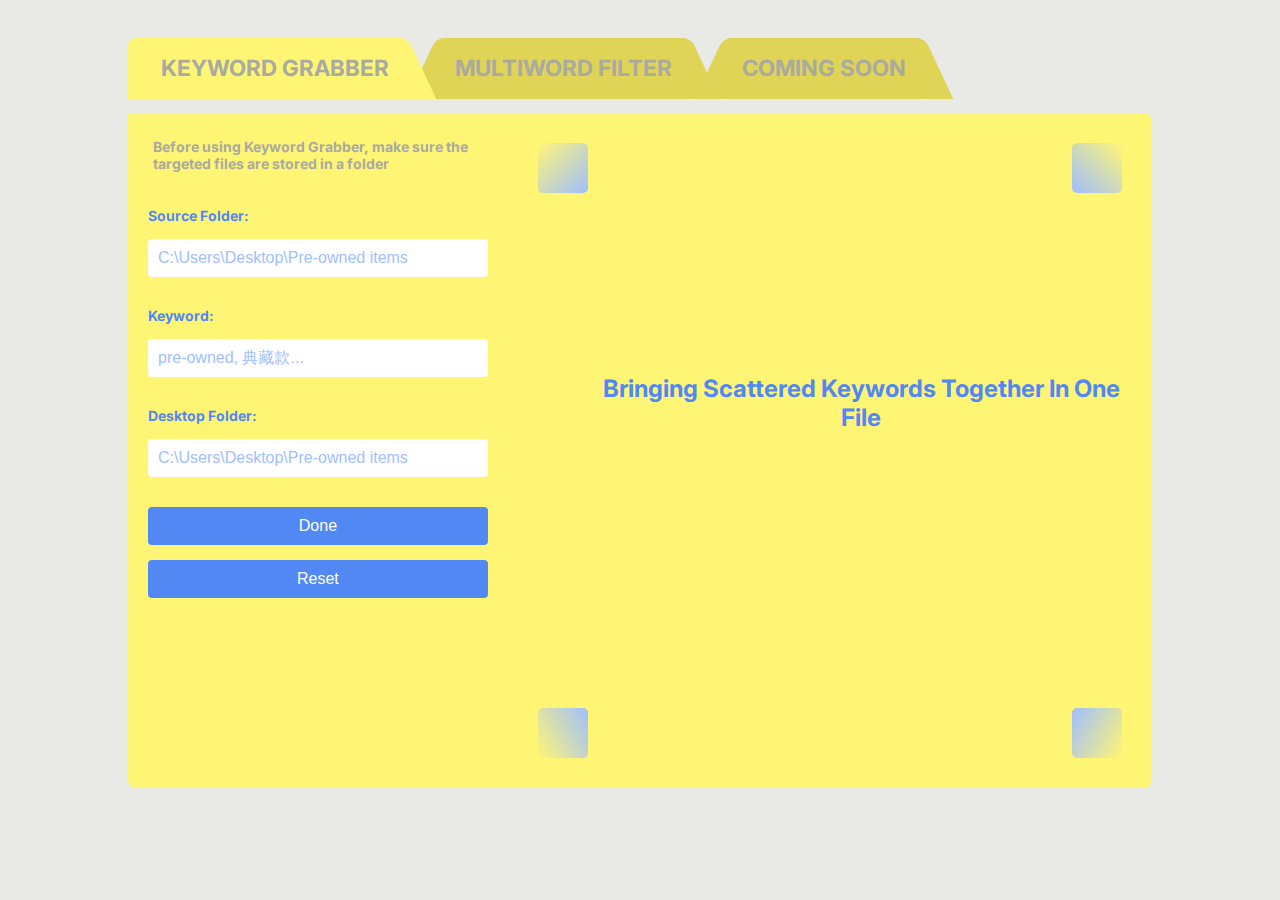
==== index.html @ 658e4536 "Add files via upload" ====
<!DOCTYPE html>
<html>
<head>
    <meta charset="utf-8">
    <meta name="viewport" content="width=device-width, initial-scale=1">
    <link rel="stylesheet" type="text/css" href="style.css">
    <link rel="preconnect" href="https://fonts.googleapis.com">
    <link rel="preconnect" href="https://fonts.gstatic.com" crossorigin>
    <link href="https://fonts.googleapis.com/css2?family=Inter:wght@100..900&family=Noto+Sans+TC:wght@100..900&family=Tsukimi+Rounded&display=swap" rel="stylesheet">
    <title>Siren</title>
</head>
<body>
        <!--<div class="tabs">
            <div class="tab mainleft active">
                <span>eyword Grabber</span>
            </div>
            <div class="tab sideright">
                <span>Multiword Filter</span>
            </div>
            <div class="tab sideright">
                <span>Coming Soon</span>
            </div>
        </div> -->

        <div class="container">

        <div class="tabs">
            <div class="tab mainleft active">
                <span>Keyword Grabber</span>
            </div>
            <div class="tab sideright">
                <span>Multiword Filter</span>
            </div>
            <div class="tab sideright">
                <span>Coming Soon</span>
            </div>
        </div>


            <div class="left">
                <label style="color: #A9AAA0; margin: 5px 15px 20px 5px;">
                Before using Keyword Grabber, make sure the targeted files are stored in a folder</label>
                <label for="input1">Source Folder:</label>
                <input type="text" id="input1" placeholder="C:\Users\Desktop\Pre-owned items">
                
                <label for="input2">Keyword:</label>
                <input type="text" id="input2" placeholder="pre-owned, 典藏款...">
                
                <label for="input3">Desktop Folder:</label>
                <input type="text" id="input3" placeholder="C:\Users\Desktop\Pre-owned items">
                
                <button id="doneButton">Done</button>
                <button id="resetButton">Reset</button>
            </div>


            <div class="right">
                <div id="video1" class="video-container">
                    <iframe width="560" height="315" src="https://lottie.host/embed/53f5031a-8699-4c89-b107-aab8139d10ef/juXEOpo24m.json" frameborder="0" allow="autoplay; encrypted-media" allowfullscreen></iframe>
                    <p>the place where the files are stored</p>
                </div>
                <div id="video2" class="video-container">
                    <!--iframe width="560" height="315" src="https://www.youtube.com/embed/VIDEO_ID_2" frameborder="0" allow="autoplay; encrypted-media" allowfullscreen></iframe-->
                    <p>
                        enter a keyword you are looking
                    </p>
                </div>
                <div id="video3" class="video-container">
                    <!--iframe width="560" height="315" src="https://www.youtube.com/embed/VIDEO_ID_3" frameborder="0" allow="autoplay; encrypted-media" allowfullscreen></iframe-->
                    <p>where you want to store the new file</p>
                </div>
                <div id="displayInputs" class="hidden">
                    <button id="copyButton">Copy</button>
                    <h3>it's all set! <br>
                    click to copy the code and paste to your VBA editor</h3>
                    <div id="inputValues"></div>
                </div>
                <div id="defaultMessage">
                    <p>Bringing Scattered Keywords Together
                        In One File<br>
                    </p>
                    <div class="square top-left"></div>
                    <div class="square top-right"></div>
                    <div class="square bottom-left"></div>
                    <div class="square bottom-right"></div>
                </div>
            </div>
        </div>
    <script src="script.js"></script>
</body>
</html>
---- style.css ----
body {
    font-family: Inter, sans-serif;
    margin: 0;
    padding: 0;
    display: flex;
    justify-content: center;
    align-items: center;
    height: 100vh;
    background-color: #E9E9E5;
}

/*nav bar*/
/*nav{
    position: absolute;
    top: 10px;
    width: 100%;

    div{
        display: inline-block;
        margin-right: 20px;
    }

    .mainleft{
        float: left;
    }

    .sideright{
        float: right;
    }

}*/

:root {
    --background: #DFD456;
}

.tabs {
    padding-left: 16px; /* Add some space from the left */
    padding-right: 30px; /* Add some space from the right */
    position: absolute;
    top: 38px;

    .mainleft{
        float: left;
    }
}

.tab {
    text-transform: uppercase;
    line-height: 2;
    display: inline-block;
    /*filter: drop-shadow(0px -3px 2px rgba(0, 0, 0, 0.05));*/
    border: none;
    border-radius: 6px 6px 0 0;
    position: relative;
    margin-right: 2rem; /* Add some space between tabs */
    background: var(--background);
    white-space: nowrap;
    cursor: pointer;
    background: var(--background);
}

.tab.active {
    z-index: 3;
    position: relative;
    float: left;
    background-color: #FFF575;  
    /*filter: drop-shadow(3px -1px 1px rgba(0, 0, 0, 0.4));*/
    }




.tab.left {
    margin-left: 0; /* No need for margin on the left for active tab */
}


.tab.right {
    float: right; /* Align inactive tabs to the right */
}

.tab div {
    background: var(--background);
    padding: 6px 0;
    position: relative;
    z-index: 10;
}

.tab span {
    display: inline-block;
    border: 2px solid transparent;
    padding: 6px 15px 6px;
    border-radius: 5px;
    z-index: 5;
    position: relative;
    font-size: 140%;
    color: #A9AAA0;
    font-weight: bold;
    min-width: 6rem;
}

.tab:before,
.tab:after {
    content: "";
    height: 100%;
    position: absolute;
    background:var(--background);
    border-radius: 8px 8px 0 0;
    width: 30px;
    top: 0;

    .mainleft{
        background-color: #FFF575;
        left: 0;
    }
}

.tab:before {
    right: -16px;
    transform: skew(25deg);
    border-radius: 0 8px 0 0;
}


.tab:after {
    transform: skew(-25deg);
    left: -16px;
    border-radius: 8px 0 0 0;
}


.mainleft:before,
.mainleft:after {
    content: "";
    height: 100%;
    position: absolute;
    background:#FFF575;
    border-radius: 8px 8px 0 0;
    width: 30px;
    top: 0;
}


.mainleft:after{
    transform: skew(0deg);
}


/*.tab.active span {
    background: white;
    box-shadow: 0 2px 3px rgba(0, 0, 0, 0.1);
    border-radius: 5px;
    color: black;
}*/


/*Main*/

.container {
    display: flex;
    width: 80%;
    height: 75%;
}

.left, .right {
    z-index: 5;
    padding: 20px;
}

.left {
    width: 45%;
    background-color: #FFF575;
    display: flex;
    flex-direction: column;
    gap: 15px;
    border-radius: 0 0 0 8px;
}

.left label {
    font-size: 14px;
    font-weight: bold;
    color: #5188F4;
}

.left input {
    padding: 10px;
    font-size: 16px;
    border: none;
    /*background-color: #DFD456; */
    border-radius: 4px;
    margin-bottom: 15px;
}

input::placeholder{
    color: #9FBFFF;
}

.right {
    width: 80%;
    background-color: #FFF575;
    display: flex;
    flex-direction: column;
    justify-content: flex-start;
    align-items: center;
    position: relative;
    border-radius: 0 8px 8px 0;
}

.video-container {
    display: none;
    position: absolute;
    top: 0;
    left: 20px;
    right: 0;
    bottom: 0;
    justify-content: center;
    flex-direction: column;
    align-items: center;
    /*background: linear-gradient(45deg, red, yellow);*/

    p{
        display: contents;
        font-size: 24px;
        width: 90%;
    }
}

#doneButton, #resetButton {
    padding: 10px 20px;
    font-size: 16px;
    border: none;
    background-color: #5188F4;
    border-radius: 4px;
    color: white;
    cursor: pointer;
}

#doneButton:hover, #resetButton:hover {
    background-color: #0056b3;
}

#displayInputs {
    background: white;
    margin: 35px 30px 10px 10px;
    border-radius: 4px;
    border: 5px solid #5188F4;
    width: 90%;
    height: 66%;
    overflow: hidden;
    text-align: center;

    h3{
        margin:30px;
        font-size: 24px;
        color: #5188F4;
            }
}



.hidden {
    display: none;
}


#copyButton {
    margin-bottom: 20px;
    padding: 10px 20px;
    font-size: 24px;
    border: none;
    background-color: #5188F4;
    color: white;
    width: 100%;
    height: 24%;
    cursor: pointer;
    font-weight: bold;
}

#copyButton:hover {
    background-color: #0056b3;
    color: white;
}

#defaultMessage {
    font-size: 24px;
    color: #333;
    margin-top: 20px;
}


/*input value*/
#inputValues {
    max-width: 90%; /* Set maximum width to avoid overflowing */
    margin: 0 auto; /* Center the content horizontally */
}

#inputValues p {
    display: inline-block; /* Display each line as inline-block */
    width: 100%; /* Make each line take full width */
    margin: 5px 0; /* Add some vertical spacing between lines */
}

#inputValues p span {
    display: inline-block; /* Ensure spans are displayed as blocks */
    max-width: calc(100% - 120px); /* Set max-width for spans */
    overflow: hidden; /* Hide overflow text */
    white-space: nowrap; /* Prevent wrapping */
    text-overflow: ellipsis; /* Add ellipsis for overflow text */
}


/*defaultMessage Banner*/
.defaultMessage {
    position: relative;
    width: 300px;
    height: 300px;
    padding: 20px;
    /*overflow: hidden;*/
  }

p{
  width: 90%;
  text-align: center;
  margin-top: 250px;
  margin-left: 50%;
  font-weight: bold;
  color: #5188F4;
  transform: translate(-250px, -50%);
  padding: 15px;
}

.square {
    position: absolute;
    width: 50px;
    height: 50px;
    margin: 30px;
    border-radius: 10%;
  }

  .top-left {
    top: 0;
    left: 0;
    background: linear-gradient(-45deg, rgba(159,191,255,1) 0%, rgba(255,245,117,1) 100%);
  }

  .top-right {
    top: 0;
    right: 0;
    background: linear-gradient(45deg, rgba(159,191,255,1) 0%, rgba(255,245,117,1) 100%);
  }

  .bottom-left {
    bottom: 0;
    left: 0;
    background: linear-gradient(-120deg, rgba(159,191,255,1) 0%, rgba(255,245,117,1) 100%);

  }

  .bottom-right {
    bottom: 0;
    right: 0;
    background: linear-gradient(120deg, rgba(159,191,255,1) 0%, rgba(255,245,117,1) 100%);
  }

  @keyframes moveToCenter {
    0%, 100% {
      transform: translate(0, 0);
    }
    45%, 55% {
      transform: translate(0px, 0px);
    }
  }

  @keyframes appearAsMediumSquare {
    0%, 100% {
      opacity: 1;
    }
    50% {
      width: 40%;
      height: 35%;
      z-index: 10;
      opacity: 0.5;
    }
  }

  .square {
    animation: moveToCenter 8s ease-in-out infinite, appearAsMediumSquare 8s ease-in-out infinite;
  }
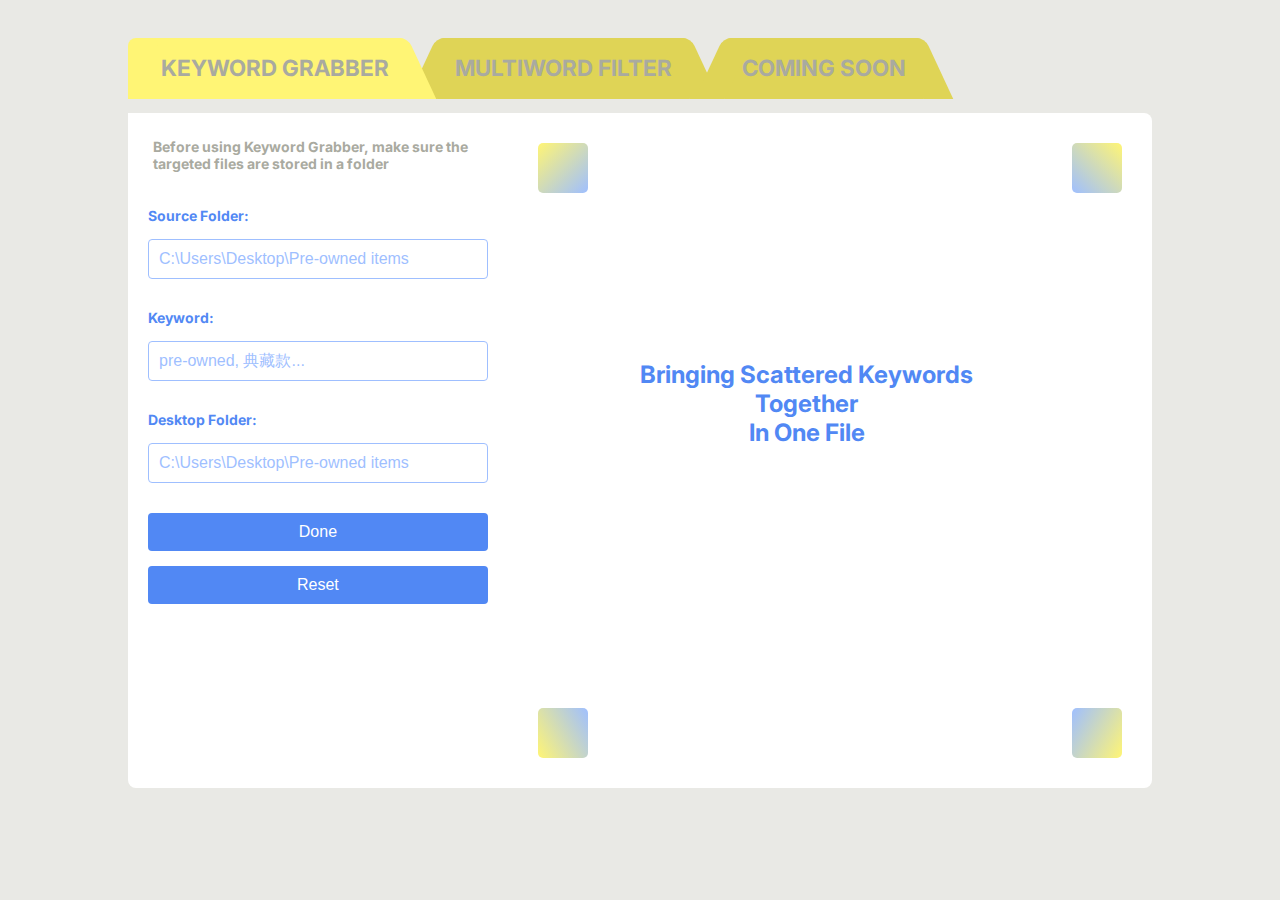
==== commit 5d9fc0f6: "new" ====
--- a/index.html
+++ b/index.html
@@ -76,7 +76,7 @@
                     <div id="inputValues"></div>
                 </div>
                 <div id="defaultMessage">
-                    <p>Bringing Scattered Keywords Together
+                    <p>Bringing Scattered Keywords Together<br>
                         In One File<br>
                     </p>
                     <div class="square top-left"></div>
--- a/style.css
+++ b/style.css
@@ -170,7 +170,7 @@
 
 .left {
     width: 45%;
-    background-color: #FFF575;
+    background-color: white;
     display: flex;
     flex-direction: column;
     gap: 15px;
@@ -186,7 +186,7 @@
 .left input {
     padding: 10px;
     font-size: 16px;
-    border: none;
+    border: 1.5px solid  #9FBFFF;
     /*background-color: #DFD456; */
     border-radius: 4px;
     margin-bottom: 15px;
@@ -198,7 +198,7 @@
 
 .right {
     width: 80%;
-    background-color: #FFF575;
+    background-color: white;
     display: flex;
     flex-direction: column;
     justify-content: flex-start;
@@ -242,18 +242,18 @@
 
 #displayInputs {
     background: white;
-    margin: 35px 30px 10px 10px;
+    margin: 88px 30px 10px 10px;
     border-radius: 4px;
-    border: 5px solid #5188F4;
-    width: 90%;
-    height: 66%;
+    border: 5px solid #FFF575;
+    width: 80%;
+    height: 60%;
     overflow: hidden;
     text-align: center;
 
     h3{
         margin:30px;
         font-size: 24px;
-        color: #5188F4;
+        color: #a9aaa0;
             }
 }
 
@@ -269,8 +269,8 @@
     padding: 10px 20px;
     font-size: 24px;
     border: none;
-    background-color: #5188F4;
-    color: white;
+    background-color: #FFF575;
+    color: #a9aaa0;
     width: 100%;
     height: 24%;
     cursor: pointer;
@@ -278,7 +278,7 @@
 }
 
 #copyButton:hover {
-    background-color: #0056b3;
+    background-color: #DFD456;
     color: white;
 }
 
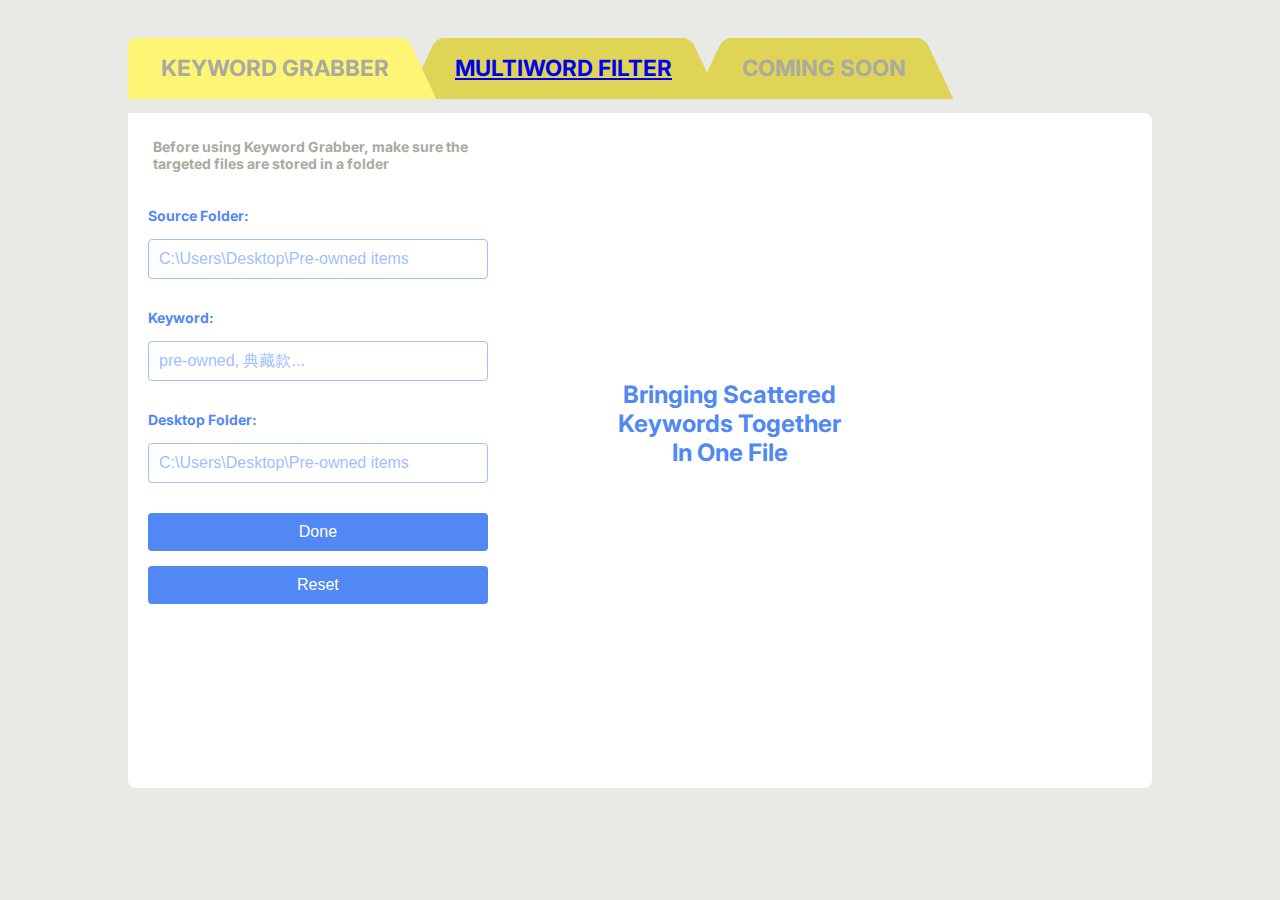
==== commit 719e4afe: "cool" ====
--- a/index.html
+++ b/index.html
@@ -10,18 +10,6 @@
     <title>Siren</title>
 </head>
 <body>
-        <!--<div class="tabs">
-            <div class="tab mainleft active">
-                <span>eyword Grabber</span>
-            </div>
-            <div class="tab sideright">
-                <span>Multiword Filter</span>
-            </div>
-            <div class="tab sideright">
-                <span>Coming Soon</span>
-            </div>
-        </div> -->
-
         <div class="container">
 
         <div class="tabs">
@@ -29,7 +17,7 @@
                 <span>Keyword Grabber</span>
             </div>
             <div class="tab sideright">
-                <span>Multiword Filter</span>
+                <span><a href="multi.html">Multiword Filter</a></span>
             </div>
             <div class="tab sideright">
                 <span>Coming Soon</span>
@@ -56,7 +44,7 @@
 
             <div class="right">
                 <div id="video1" class="video-container">
-                    <iframe width="560" height="315" src="https://lottie.host/embed/53f5031a-8699-4c89-b107-aab8139d10ef/juXEOpo24m.json" frameborder="0" allow="autoplay; encrypted-media" allowfullscreen></iframe>
+                    <iframe width="560" height="315" src="https://lottie.host/embed/f3ac8e36-e254-4fb2-8c81-629c70fad55f/0jHyjhfpO8.json" frameborder="0" allow="autoplay; encrypted-media" allowfullscreen></iframe>
                     <p>the place where the files are stored</p>
                 </div>
                 <div id="video2" class="video-container">
@@ -75,14 +63,12 @@
                     click to copy the code and paste to your VBA editor</h3>
                     <div id="inputValues"></div>
                 </div>
-                <div id="defaultMessage">
-                    <p>Bringing Scattered Keywords Together<br>
-                        In One File<br>
-                    </p>
-                    <div class="square top-left"></div>
-                    <div class="square top-right"></div>
-                    <div class="square bottom-left"></div>
-                    <div class="square bottom-right"></div>
+                <div id="defaultMessage" class="defaultMessage">
+                    <p>Bringing Scattered Keywords Together<br>In One File<br></p>
+                    <div class="circle top-left"></div>
+                    <div class="circle top-right"></div>
+                    <div class="circle bottom-left"></div>
+                    <div class="circle bottom-right"></div>
                 </div>
             </div>
         </div>
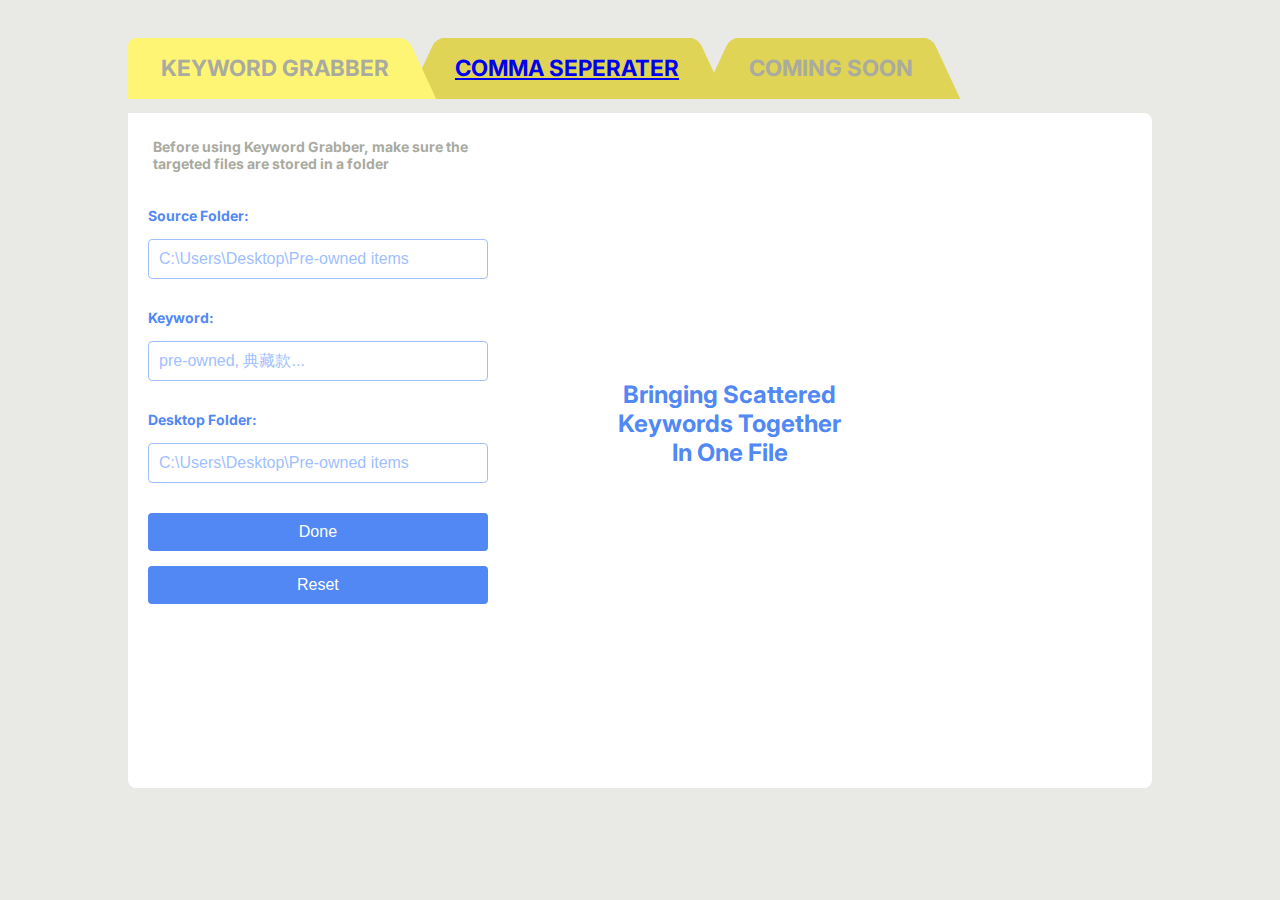
==== commit ee5e9fe8: "Update index.html" ====
--- a/index.html
+++ b/index.html
@@ -17,7 +17,7 @@
                 <span>Keyword Grabber</span>
             </div>
             <div class="tab sideright">
-                <span><a href="multi.html">Multiword Filter</a></span>
+                <span><a href="multi.html">Comma Seperater</a></span>
             </div>
             <div class="tab sideright">
                 <span>Coming Soon</span>
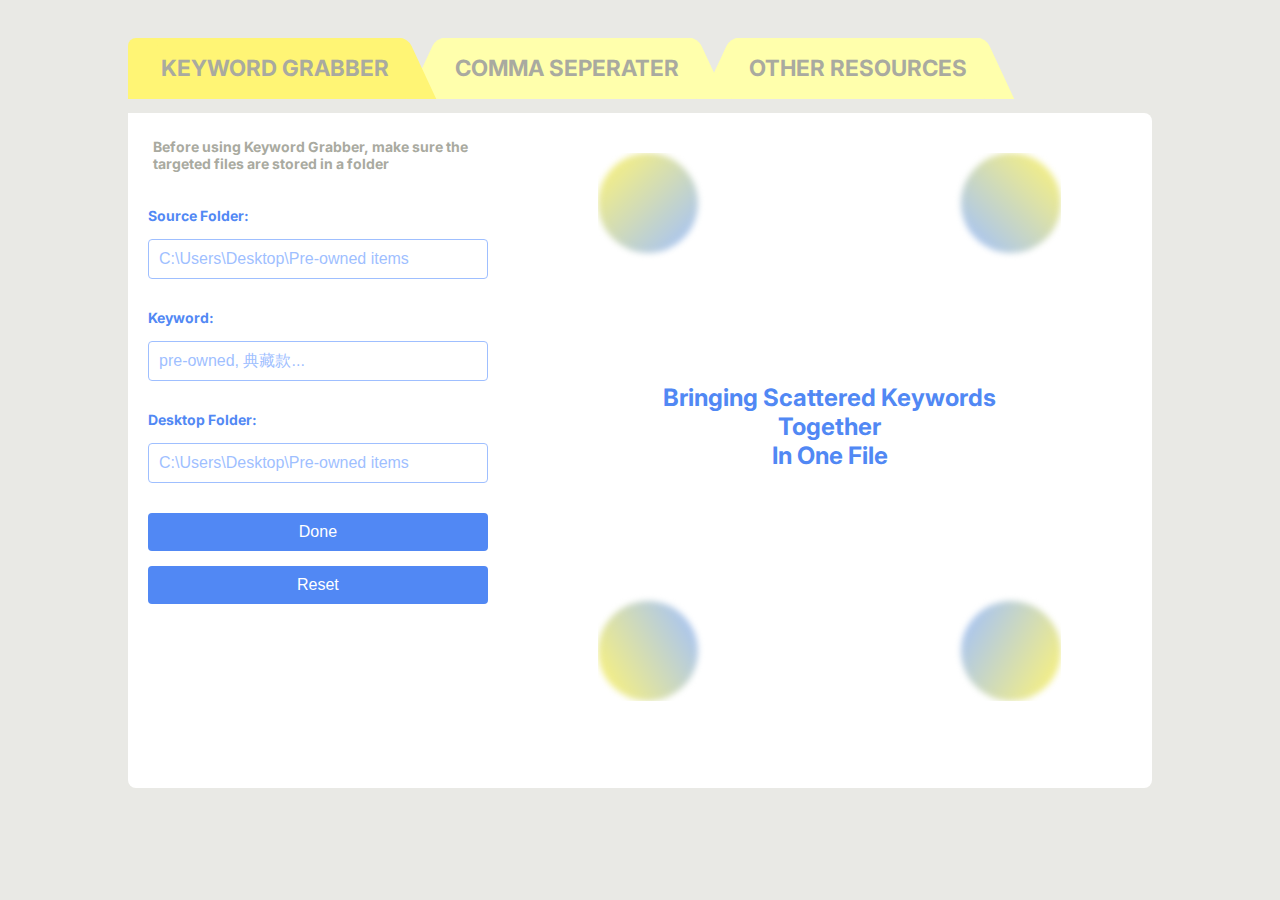
==== commit 2ac2ebe4: "new siren" ====
--- a/index.html
+++ b/index.html
@@ -20,7 +20,7 @@
                 <span><a href="multi.html">Comma Seperater</a></span>
             </div>
             <div class="tab sideright">
-                <span>Coming Soon</span>
+                <span><a href="others.html">Other Resources</a></span>
             </div>
         </div>
 
--- a/style.css
+++ b/style.css
@@ -9,51 +9,26 @@
     background-color: #E9E9E5;
 }
 
-/*nav bar*/
-/*nav{
-    position: absolute;
-    top: 10px;
-    width: 100%;
-
-    div{
-        display: inline-block;
-        margin-right: 20px;
-    }
-
-    .mainleft{
-        float: left;
-    }
-
-    .sideright{
-        float: right;
-    }
-
-}*/
 
 :root {
-    --background: #DFD456;
+    --background: #FFFFAC;
 }
 
 .tabs {
-    padding-left: 16px; /* Add some space from the left */
-    padding-right: 30px; /* Add some space from the right */
+    padding-left: 16px; 
+    padding-right: 30px; 
     position: absolute;
     top: 38px;
-
-    .mainleft{
-        float: left;
-    }
 }
 
 .tab {
     text-transform: uppercase;
     line-height: 2;
     display: inline-block;
-    /*filter: drop-shadow(0px -3px 2px rgba(0, 0, 0, 0.05));*/
     border: none;
     border-radius: 6px 6px 0 0;
     position: relative;
-    margin-right: 2rem; /* Add some space between tabs */
+    margin-right: 2rem;
     background: var(--background);
     white-space: nowrap;
     cursor: pointer;
@@ -65,19 +40,18 @@
     position: relative;
     float: left;
     background-color: #FFF575;  
-    /*filter: drop-shadow(3px -1px 1px rgba(0, 0, 0, 0.4));*/
     }
 
 
 
 
 .tab.left {
-    margin-left: 0; /* No need for margin on the left for active tab */
+    margin-left: 0;
 }
 
 
 .tab.right {
-    float: right; /* Align inactive tabs to the right */
+    float: right;
 }
 
 .tab div {
@@ -98,7 +72,18 @@
     color: #A9AAA0;
     font-weight: bold;
     min-width: 6rem;
-}
+
+    a{
+        color: #A9AAA0;
+        text-decoration: none;
+    }
+
+    a:hover{
+        color: ghostwhite ;
+    };
+
+}
+
 
 .tab:before,
 .tab:after {
@@ -130,8 +115,19 @@
 }
 
 
-.mainleft:before,
-.mainleft:after {
+.mainleft:before{
+    content: "";
+    height: 100%;
+    position: absolute;
+    background: var(--background);
+    border-radius: 8px 8px 0 0;
+    width: 30px;
+    top: 0;
+
+}
+
+.active:before,
+.active:after {
     content: "";
     height: 100%;
     position: absolute;
@@ -142,7 +138,7 @@
 }
 
 
-.mainleft:after{
+.active:after{
     transform: skew(0deg);
 }
 
@@ -187,7 +183,6 @@
     padding: 10px;
     font-size: 16px;
     border: 1.5px solid  #9FBFFF;
-    /*background-color: #DFD456; */
     border-radius: 4px;
     margin-bottom: 15px;
 }
@@ -217,7 +212,6 @@
     justify-content: center;
     flex-direction: column;
     align-items: center;
-    /*background: linear-gradient(45deg, red, yellow);*/
 
     p{
         display: contents;
@@ -291,32 +285,31 @@
 
 /*input value*/
 #inputValues {
-    max-width: 90%; /* Set maximum width to avoid overflowing */
-    margin: 0 auto; /* Center the content horizontally */
+    max-width: 90%; 
+    margin: 0 auto; 
 }
 
 #inputValues p {
-    display: inline-block; /* Display each line as inline-block */
-    width: 100%; /* Make each line take full width */
-    margin: 5px 0; /* Add some vertical spacing between lines */
+    display: inline-block;
+    width: 100%; 
+    margin: 5px 0; 
 }
 
 #inputValues p span {
-    display: inline-block; /* Ensure spans are displayed as blocks */
-    max-width: calc(100% - 120px); /* Set max-width for spans */
-    overflow: hidden; /* Hide overflow text */
-    white-space: nowrap; /* Prevent wrapping */
-    text-overflow: ellipsis; /* Add ellipsis for overflow text */
-}
-
-
-/*defaultMessage Banner*/
+    display: inline-block;
+    max-width: calc(100% - 120px); 
+    overflow: hidden; 
+    white-space: nowrap; 
+    text-overflow: ellipsis; 
+}
+
+
+/*defaultMessage Banner
 .defaultMessage {
     position: relative;
     width: 300px;
     height: 300px;
     padding: 20px;
-    /*overflow: hidden;*/
   }
 
 p{
@@ -386,5 +379,137 @@
 
   .square {
     animation: moveToCenter 8s ease-in-out infinite, appearAsMediumSquare 8s ease-in-out infinite;
-  }
-
+  }*/
+
+
+  .defaultMessage {
+    position: relative;
+    width: 70%;
+    height: 80%;
+    padding: 20px;
+    display: flex;
+    justify-content: center;
+    align-items: center;
+    text-align: center;
+    font-weight: bold;
+    color: #5188F4;
+    overflow: hidden;
+}
+
+p {
+    position: relative;
+    z-index: 10;
+    color: #5188F4;
+}
+
+.circle {
+    position: absolute;
+    width: 100px;
+    height: 100px;
+    border-radius: 50%;
+    filter: blur(3px);
+}
+
+.top-left {
+    top: 0;
+    left: 0;
+    background: linear-gradient(-45deg, rgba(159,191,255,1) 0%, rgba(255,245,117,1) 100%);
+}
+
+.top-right {
+    top: 0;
+    right: 0;
+    background: linear-gradient(45deg, rgba(159,191,255,1) 0%, rgba(255,245,117,1) 100%);
+}
+
+.bottom-left {
+    bottom: 0;
+    left: 0;
+    background: linear-gradient(-120deg, rgba(159,191,255,1) 0%, rgba(255,245,117,1) 100%);
+}
+
+.bottom-right {
+    bottom: 0;
+    right: 0;
+    background: linear-gradient(120deg, rgba(159,191,255,1) 0%, rgba(255,245,117,1) 100%);
+}
+
+@keyframes moveTopLeft {
+    0%, 100% {
+        transform: translate(0, 0);
+    }
+    50% {
+        transform: translate(125px, 125px);
+    }
+}
+
+@keyframes moveTopRight {
+    0%, 100% {
+        transform: translate(0, 0);
+    }
+    50% {
+        transform: translate(-125px, 125px);
+    }
+}
+
+@keyframes moveBottomLeft {
+    0%, 100% {
+        transform: translate(0, 0);
+    }
+    50% {
+        transform: translate(125px, -125px);
+    }
+}
+
+@keyframes moveBottomRight {
+    0%, 100% {
+        transform: translate(0, 0);
+    }
+    50% {
+        transform: translate(-125px, -125px);
+    }
+}
+
+
+
+
+/*other css*/
+.fl-container {
+    display: flex;
+    align-items: center;
+    border-radius: 5px;
+    padding: 10px;
+    background-color: #fff;
+    box-shadow: 0 0 10px rgba(0, 0, 0, 0.1);
+}
+
+.fl-icon {
+    width: 30px;
+    height: 30px;
+    background-color: #FFF575;
+    border-radius: 5px;
+    margin-right: 10px;
+}
+
+.fl-text {
+    flex-grow: 1;
+    font-size: 16px;
+    color: #A9AAA0;
+}
+
+.download-btn {
+    background-color: #5188F4;
+    color: white;
+    padding: 10px 20px;
+    text-decoration: none;
+    border-radius: 5px;
+    border: none;
+}
+
+.download-btn:hover {
+    background-color: #0056b3;
+}
+
+
+
+
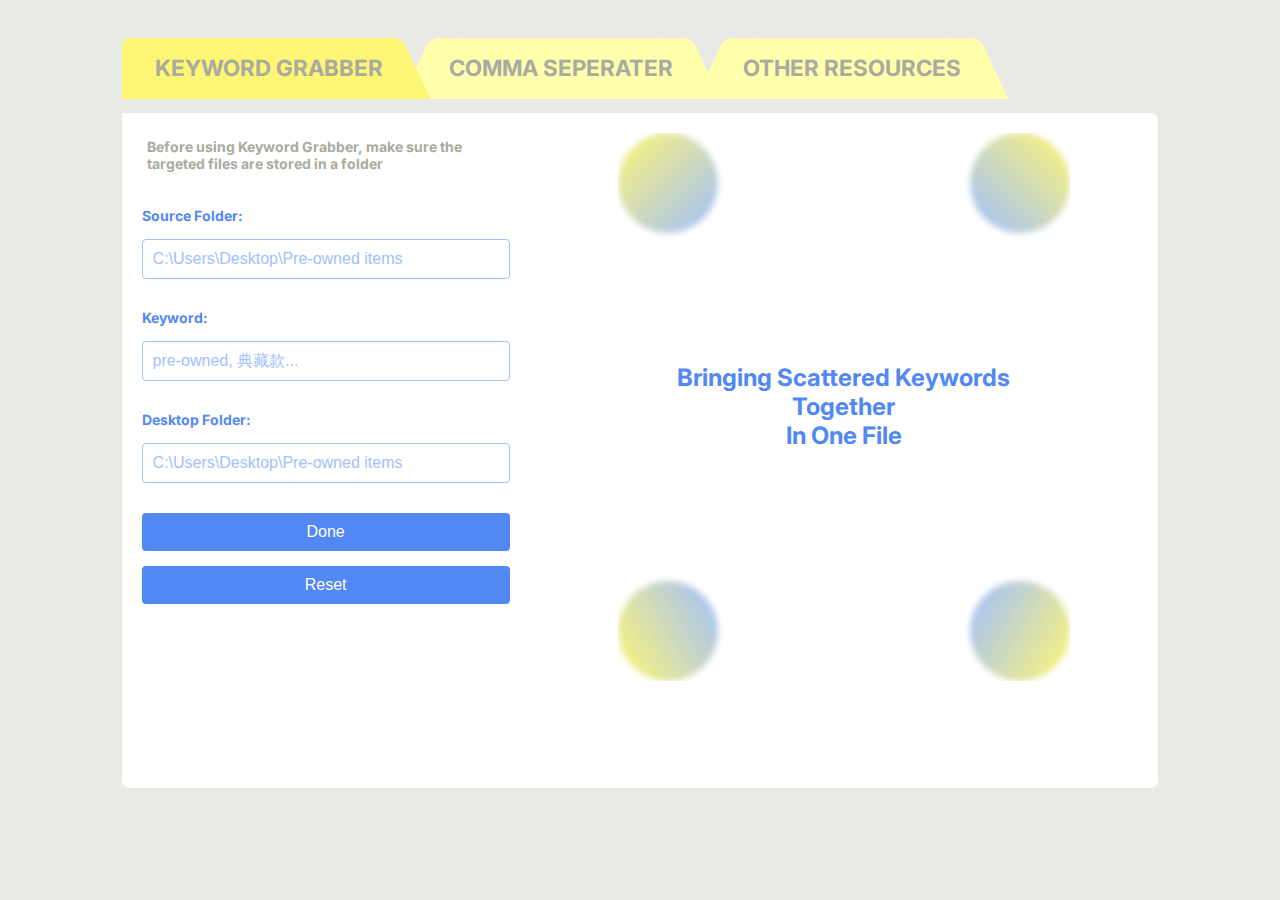
==== commit 247c1179: "mobile" ====
--- a/index.html
+++ b/index.html
@@ -64,7 +64,8 @@
                     <div id="inputValues"></div>
                 </div>
                 <div id="defaultMessage" class="defaultMessage">
-                    <p>Bringing Scattered Keywords Together<br>In One File<br></p>
+                    <p class="bgscreen">Bringing Scattered Keywords Together<br>In One File<br></p>
+                    <p class="sscreen">this page is designed to view on the computer</p>
                     <div class="circle top-left"></div>
                     <div class="circle top-right"></div>
                     <div class="circle bottom-left"></div>
--- a/style.css
+++ b/style.css
@@ -143,19 +143,13 @@
 }
 
 
-/*.tab.active span {
-    background: white;
-    box-shadow: 0 2px 3px rgba(0, 0, 0, 0.1);
-    border-radius: 5px;
-    color: black;
-}*/
 
 
 /*Main*/
 
 .container {
     display: flex;
-    width: 80%;
+    width: 81%;
     height: 75%;
 }
 
@@ -165,7 +159,7 @@
 }
 
 .left {
-    width: 45%;
+    width: 50%;
     background-color: white;
     display: flex;
     flex-direction: column;
@@ -194,13 +188,17 @@
 .right {
     width: 80%;
     background-color: white;
-    display: flex;
+    text-align: center;
     flex-direction: column;
+    display: flex;
+    align-items: center;
+    position: relative;
+    border-radius: 0 8px 8px 0;
     justify-content: flex-start;
-    align-items: center;
-    position: relative;
-    border-radius: 0 8px 8px 0;
-}
+}
+
+
+
 
 .video-container {
     display: none;
@@ -276,10 +274,24 @@
     color: white;
 }
 
-#defaultMessage {
+.defaultMessage {
+    position: relative;
+    width: 70%;
+    height: 80%;
+    padding: 20px;
+    display: flex;
+    justify-content: center;
+    align-items: center;
+    text-align: center;
+    font-weight: bold;
+    color: #5188F4;
+    overflow: hidden;
     font-size: 24px;
-    color: #333;
-    margin-top: 20px;
+    z-index: 1;
+
+    .sscreen{
+        display: none;
+    }
 }
 
 
@@ -304,97 +316,6 @@
 }
 
 
-/*defaultMessage Banner
-.defaultMessage {
-    position: relative;
-    width: 300px;
-    height: 300px;
-    padding: 20px;
-  }
-
-p{
-  width: 90%;
-  text-align: center;
-  margin-top: 250px;
-  margin-left: 50%;
-  font-weight: bold;
-  color: #5188F4;
-  transform: translate(-250px, -50%);
-  padding: 15px;
-}
-
-.square {
-    position: absolute;
-    width: 50px;
-    height: 50px;
-    margin: 30px;
-    border-radius: 10%;
-  }
-
-  .top-left {
-    top: 0;
-    left: 0;
-    background: linear-gradient(-45deg, rgba(159,191,255,1) 0%, rgba(255,245,117,1) 100%);
-  }
-
-  .top-right {
-    top: 0;
-    right: 0;
-    background: linear-gradient(45deg, rgba(159,191,255,1) 0%, rgba(255,245,117,1) 100%);
-  }
-
-  .bottom-left {
-    bottom: 0;
-    left: 0;
-    background: linear-gradient(-120deg, rgba(159,191,255,1) 0%, rgba(255,245,117,1) 100%);
-
-  }
-
-  .bottom-right {
-    bottom: 0;
-    right: 0;
-    background: linear-gradient(120deg, rgba(159,191,255,1) 0%, rgba(255,245,117,1) 100%);
-  }
-
-  @keyframes moveToCenter {
-    0%, 100% {
-      transform: translate(0, 0);
-    }
-    45%, 55% {
-      transform: translate(0px, 0px);
-    }
-  }
-
-  @keyframes appearAsMediumSquare {
-    0%, 100% {
-      opacity: 1;
-    }
-    50% {
-      width: 40%;
-      height: 35%;
-      z-index: 10;
-      opacity: 0.5;
-    }
-  }
-
-  .square {
-    animation: moveToCenter 8s ease-in-out infinite, appearAsMediumSquare 8s ease-in-out infinite;
-  }*/
-
-
-  .defaultMessage {
-    position: relative;
-    width: 70%;
-    height: 80%;
-    padding: 20px;
-    display: flex;
-    justify-content: center;
-    align-items: center;
-    text-align: center;
-    font-weight: bold;
-    color: #5188F4;
-    overflow: hidden;
-}
 
 p {
     position: relative;
@@ -511,5 +432,41 @@
 }
 
 
-
-
+/**mobile**/
+@media (max-width: 768px) {
+    .container{
+        width: 100vw;
+        height: 100vh;
+    }
+
+    .tabs{
+        display: none;
+    }
+
+    .left{
+        display: none;
+    }
+
+    .right{
+        width: 100vw;
+        border-radius: 0;
+        background-color: #FFFFAC;
+    }
+
+    .sscreen{
+        display: block !important;
+    }
+
+    .bgscreen{
+        display: none;
+    }
+
+    [class^="video"]{
+        display: none;
+    }
+
+
+}
+
+
+
